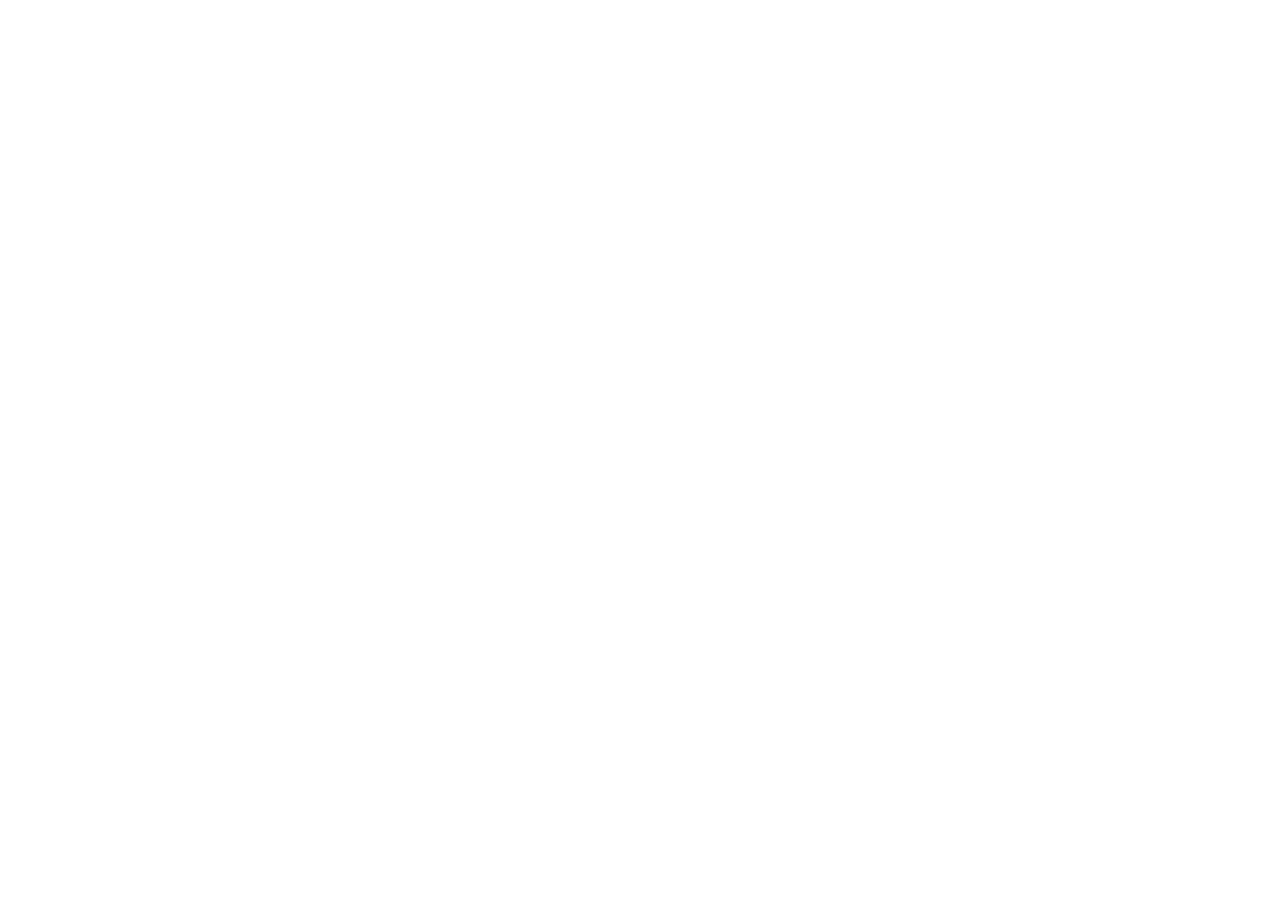
==== index.html @ 62ab5138 "criei a pagina principal" ====
<!DOCTYPE html>
<html lang="pt-br">
<head>
    <meta charset="UTF-8">
    <meta http-equiv="X-UA-Compatible" content="IE=edge">
    <meta name="viewport" content="width=device-width, initial-scale=1.0">
    <link rel="shortcut icon" href="favicon.ico" type="image/x-icon">
    <title>Projeto Redes Sociais</title>
</head>
<body>
    
</body>
</html>
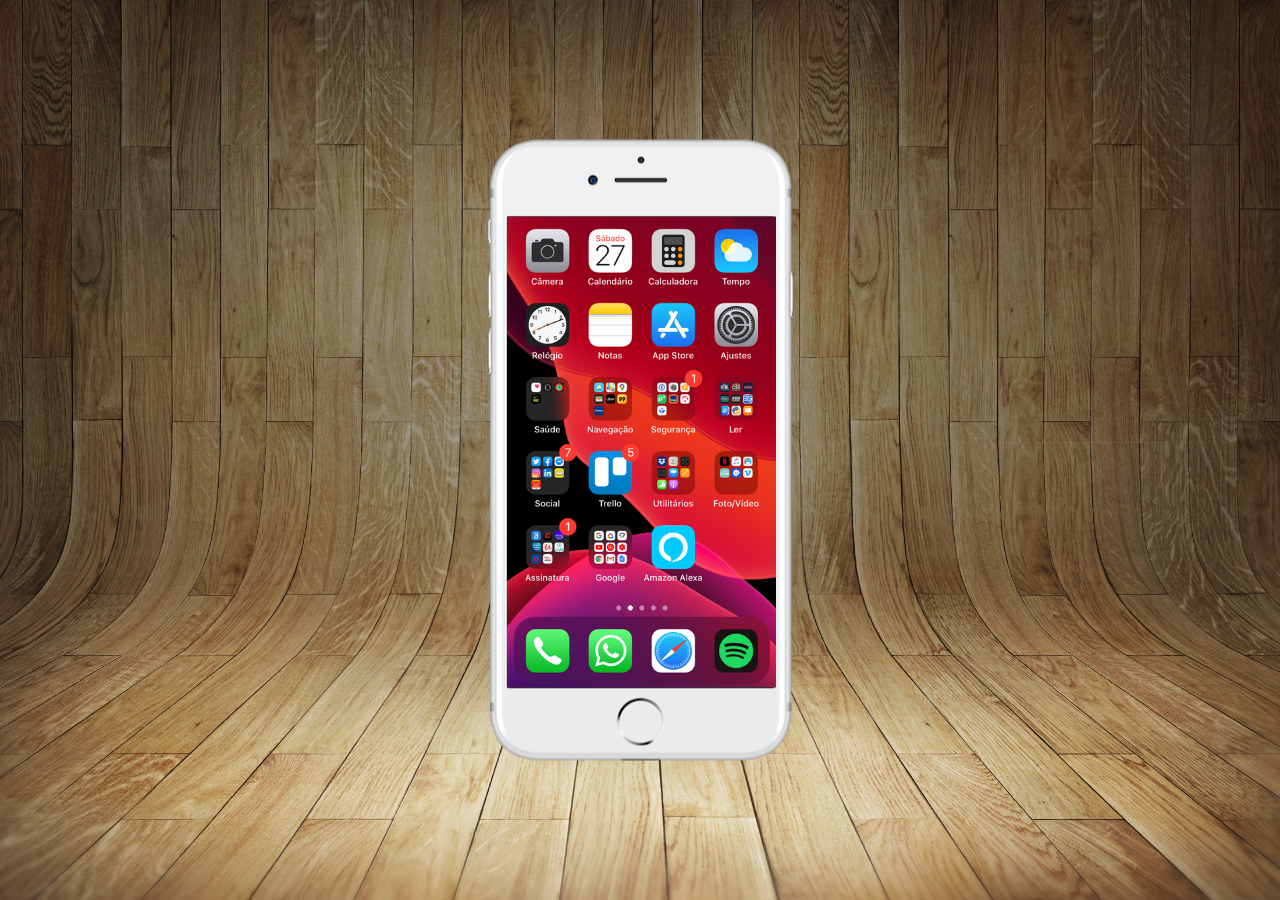
==== commit 03a231aa: "criei home e index" ====
--- a/index.html
+++ b/index.html
@@ -4,10 +4,17 @@
     <meta charset="UTF-8">
     <meta http-equiv="X-UA-Compatible" content="IE=edge">
     <meta name="viewport" content="width=device-width, initial-scale=1.0">
-    <link rel="shortcut icon" href="favicon.ico" type="image/x-icon">
+    <link rel="shortcut icon" href="imagens/favicon.ico" type="image/x-icon">
+    <link rel="stylesheet" href="estilos/style.css">
     <title>Projeto Redes Sociais</title>
+
 </head>
 <body>
-    
+    <section id="telefone">
+        <iframe src="home.html" frameborder="0" name="tela" id="tela"></iframe>
+    </section>
+    <section id="redes-sociais">
+
+    </section>
 </body>
 </html>--- a/estilos/style.css
+++ b/estilos/style.css
@@ -0,0 +1,48 @@
+@charset "UTF-8";
+
+* {
+    margin: 0px;
+    padding: 0px;
+}
+
+html, body {
+    height: 100vh;
+    width: 100vw;
+    background-color: black;
+}
+
+body {
+    background: url(../imagens/fundo-madeira.jpg) no-repeat top center;
+    background-size: cover;
+    background-attachment: fixed;
+}
+
+main {
+    position: relative;
+    height: 100vh;
+    background-color: green;
+}
+
+section#telefone {
+    position: absolute;
+    top: 50%;
+    left: 50%;
+    transform: translate(-50%, -50%);
+
+    height: 627px;
+    width: 310px;
+    background: url(../imagens/frame-iphone.png) no-repeat;
+}
+/*
+section#redes-sociais {
+    height: 200px;
+    background-color: white;
+}
+*/
+iframe#tela {
+    position: relative;
+    top: 80px;
+    left: 22px;
+    height: 471px;
+    width: 269px;
+}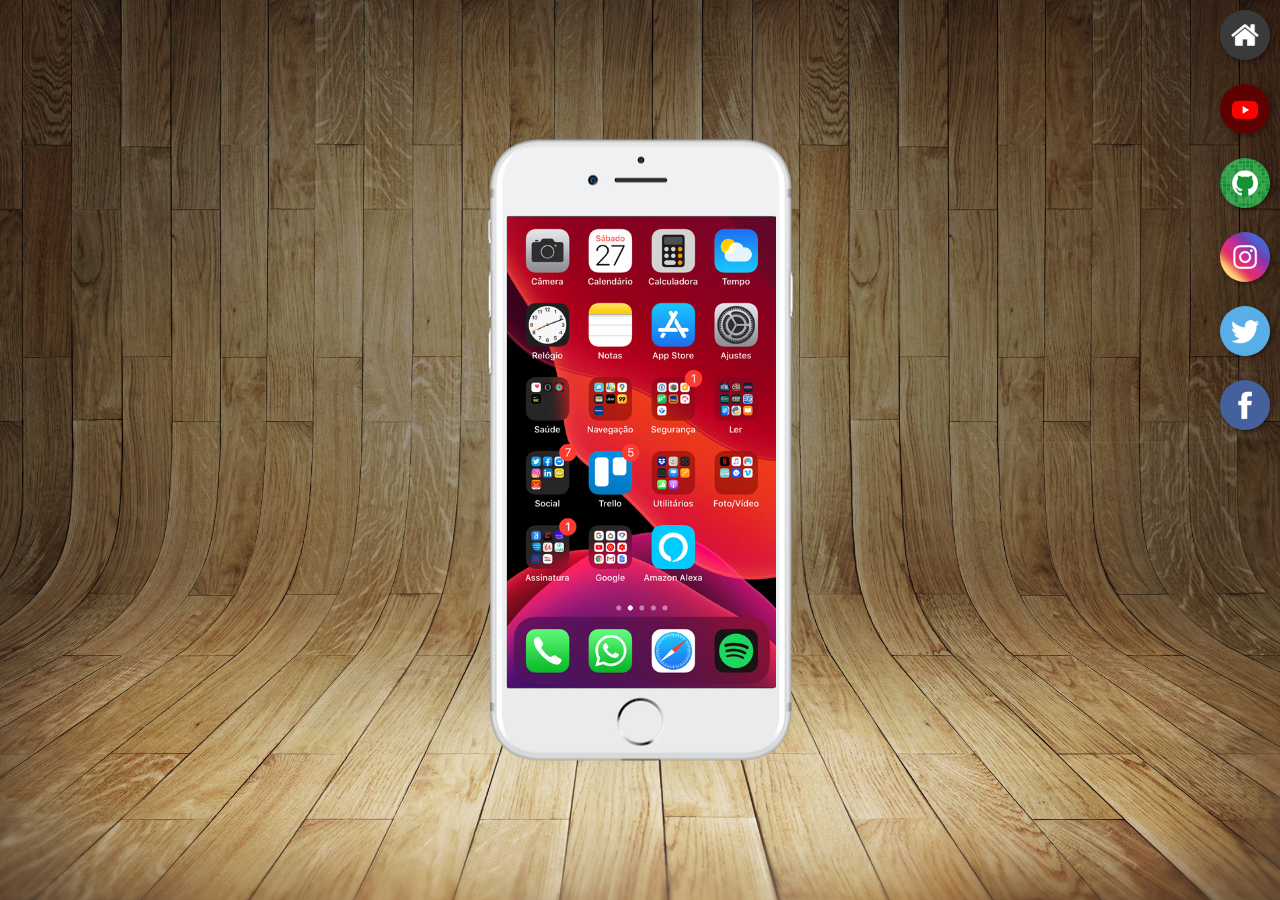
==== commit 4edf1195: "criei os botões" ====
--- a/index.html
+++ b/index.html
@@ -14,7 +14,12 @@
         <iframe src="home.html" frameborder="0" name="tela" id="tela"></iframe>
     </section>
     <section id="redes-sociais">
-
+        <a href="#" target="tela"><img src="imagens/logo-home.jpg" alt="Home"></a><br>
+        <a href="#" target="tela"><img src="imagens/logo-youtube.jpg" alt="YouTube"></a><br>
+        <a href="#" target="tela"><img src="imagens/logo-github.jpg" alt="GitHub"></a><br>
+        <a href="#" target="tela"><img src="imagens/logo-instagram.jpg" alt="Instagram"></a><br>
+        <a href="#" target="tela"><img src="imagens/logo-twitter.jpg" alt="Twitter"></a><br>
+        <a href="#" target="tela"><img src="imagens/logo-facebook.jpg" alt="Facebook"></a>
     </section>
 </body>
 </html>--- a/estilos/style.css
+++ b/estilos/style.css
@@ -45,4 +45,23 @@
     left: 22px;
     height: 471px;
     width: 269px;
+}
+
+section#redes-sociais {
+    text-align:right;
+}
+
+section#redes-sociais img {
+    width: 50px;
+    margin: 10px;
+    border-radius: 50%;
+    box-shadow: 2px 2px 5px rgba(0, 0, 0, 0.418);
+    box-sizing: border-box;
+}
+
+section#redes-sociais img:hover {
+    border: 2px solid rgba(255, 255, 255, 0.616);
+    transform: translate(-3px, -3px);
+    transition: transform .5s, border .5s;
+    box-shadow: 5px 5px 10px rgba(0, 0, 0, 0.610);
 }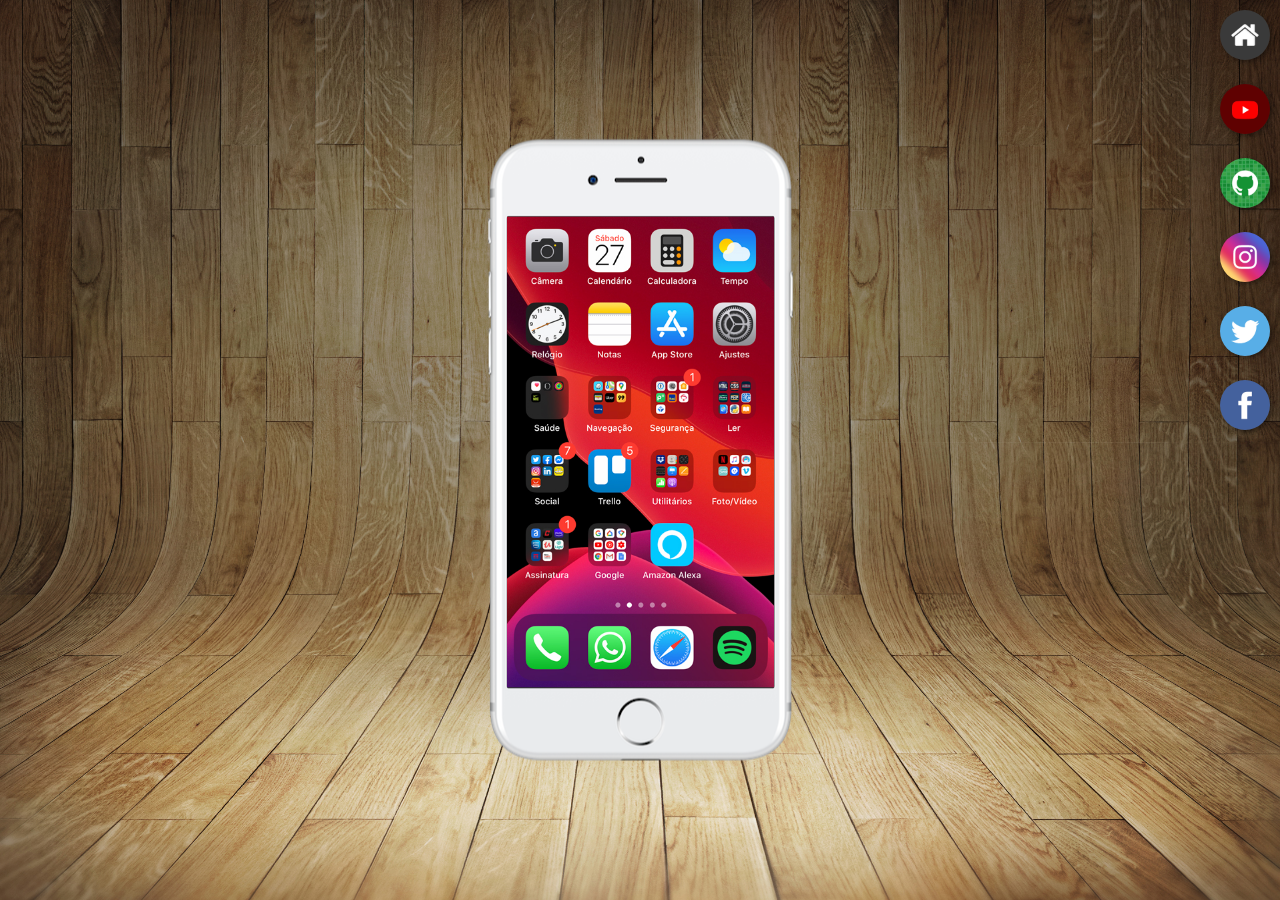
==== commit 73519333: "criei as paginas das redes" ====
--- a/index.html
+++ b/index.html
@@ -7,19 +7,18 @@
     <link rel="shortcut icon" href="imagens/favicon.ico" type="image/x-icon">
     <link rel="stylesheet" href="estilos/style.css">
     <title>Projeto Redes Sociais</title>
-
 </head>
 <body>
     <section id="telefone">
         <iframe src="home.html" frameborder="0" name="tela" id="tela"></iframe>
     </section>
     <section id="redes-sociais">
-        <a href="#" target="tela"><img src="imagens/logo-home.jpg" alt="Home"></a><br>
-        <a href="#" target="tela"><img src="imagens/logo-youtube.jpg" alt="YouTube"></a><br>
-        <a href="#" target="tela"><img src="imagens/logo-github.jpg" alt="GitHub"></a><br>
-        <a href="#" target="tela"><img src="imagens/logo-instagram.jpg" alt="Instagram"></a><br>
-        <a href="#" target="tela"><img src="imagens/logo-twitter.jpg" alt="Twitter"></a><br>
-        <a href="#" target="tela"><img src="imagens/logo-facebook.jpg" alt="Facebook"></a>
+        <a href="home.html" target="tela"><img src="imagens/logo-home.jpg" alt="Home"></a><br>
+        <a href="youtube.html" target="tela"><img src="imagens/logo-youtube.jpg" alt="YouTube"></a><br>
+        <a href="github.html" target="tela"><img src="imagens/logo-github.jpg" alt="GitHub"></a><br>
+        <a href="instagram.html" target="tela"><img src="imagens/logo-instagram.jpg" alt="Instagram"></a><br>
+        <a href="twitter.html" target="tela"><img src="imagens/logo-twitter.jpg" alt="Twitter"></a><br>
+        <a href="facebook.html" target="tela"><img src="imagens/logo-facebook.jpg" alt="Facebook"></a>
     </section>
 </body>
 </html>--- a/estilos/style.css
+++ b/estilos/style.css
@@ -44,11 +44,11 @@
     top: 80px;
     left: 22px;
     height: 471px;
-    width: 269px;
+    width: 267px;
 }
 
 section#redes-sociais {
-    text-align:right;
+    text-align: right;
 }
 
 section#redes-sociais img {
@@ -56,12 +56,12 @@
     margin: 10px;
     border-radius: 50%;
     box-shadow: 2px 2px 5px rgba(0, 0, 0, 0.418);
-    box-sizing: border-box;
+    box-sizing: border-box; /* Transforma os botões em caixas para manipulas*/ 
 }
 
 section#redes-sociais img:hover {
     border: 2px solid rgba(255, 255, 255, 0.616);
-    transform: translate(-3px, -3px);
+    transform: translate(-3px, -3px); /* Faz o destaque dos botões */
     transition: transform .5s, border .5s;
     box-shadow: 5px 5px 10px rgba(0, 0, 0, 0.610);
 }